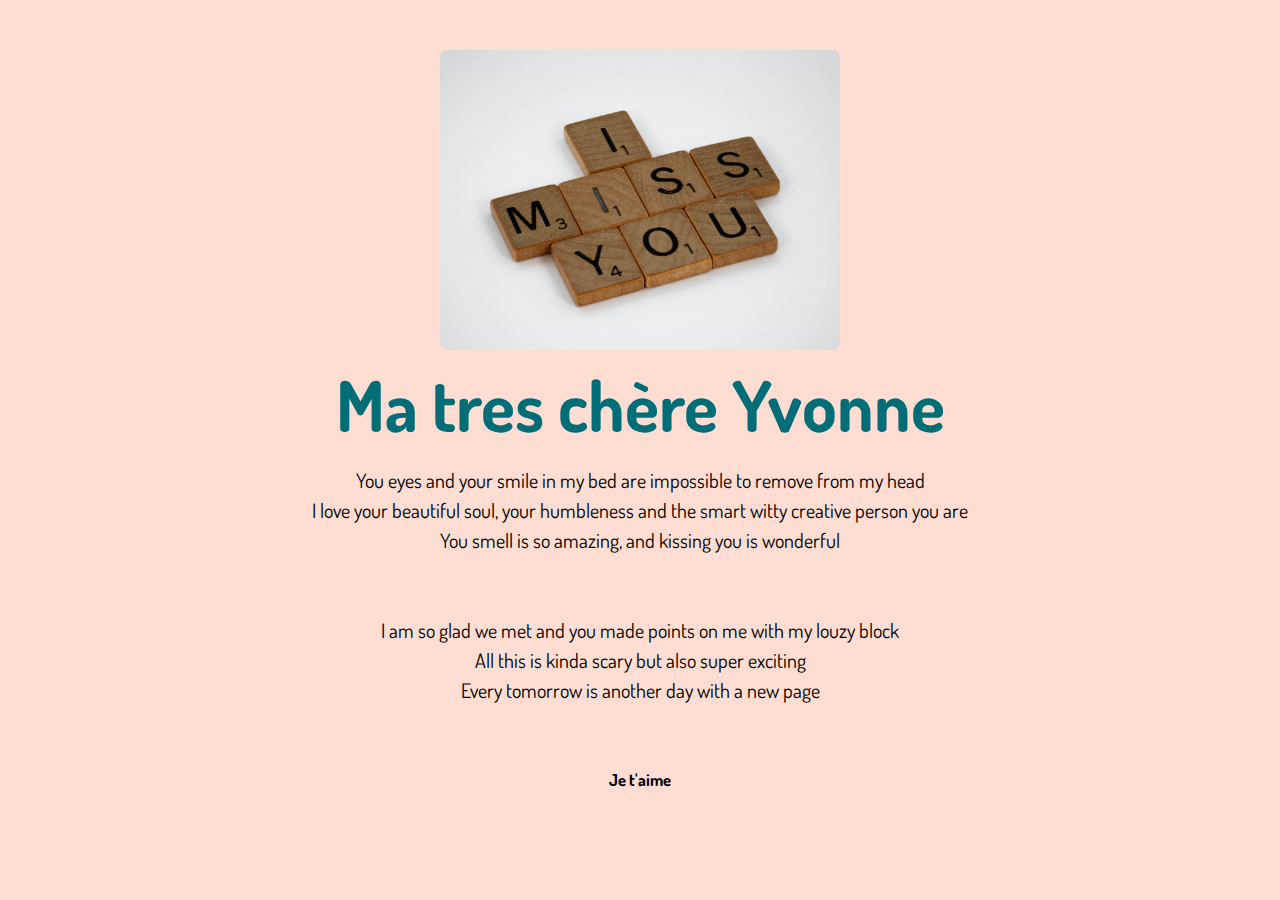
==== index.html @ 45ae79f6 "msg" ====
<!DOCTYPE html>
<html lang="en">
<head>
    <meta charset="UTF-8">
    <meta http-equiv="X-UA-Compatible" content="IE=edge">
    <meta name="viewport" content="width=device-width, initial-scale=1.0">

    <!-- Bootstrap CSS -->
    <link href="https://cdn.jsdelivr.net/npm/bootstrap@5.1.3/dist/css/bootstrap.min.css" rel="stylesheet" integrity="sha384-1BmE4kWBq78iYhFldvKuhfTAU6auU8tT94WrHftjDbrCEXSU1oBoqyl2QvZ6jIW3" crossorigin="anonymous">
    
    <!-- Font Awesome -->
    <link rel="stylesheet" href="https://use.fontawesome.com/releases/v5.15.4/css/all.css" integrity="sha384-DyZ88mC6Up2uqS4h/KRgHuoeGwBcD4Ng9SiP4dIRy0EXTlnuz47vAwmeGwVChigm" crossorigin="anonymous">

    <!-- CSS stylesheet -->
    <link rel="stylesheet" href="static/css/style.css">

    <!-- Favicon  Link -->

    <title>Mindscape | Home</title>
</head>
<body>

    <!-- Section navbar -->

    <section class="home-hero-outer">

        <img src="../static/image/brett-jordan-BT8XqCWZNm8-unsplash.jpg" alt="" class="home-hero-image">
    </section>

    <div class="container welcome-box">
        <div class="row">
            <div class="col sm12">
                <h2 id="welcome">Ma tres chère Yvonne</h2>
                <p class="intro-message">
                    You eyes and your smile in my bed are impossible to remove from my head<br>
                    I love your beautiful soul, your humbleness and the smart witty creative person you are<br>
                    You smell is so amazing, and kissing you is wonderful
                </p>
                <p class="intro-message">
                    I am so glad we met and you made points on me with my louzy block <br>
                    All this is kinda scary but also super exciting <br>
                    Every tomorrow is another day with a new page
                </p>
                <h5>Je t'aime</h5>
            </div>
        </div>
    </div>

<!-- Section footer -->
    <footer>
    </footer>

    <!-- For separate Popper Option 2 is required, then option 1 should be changed to comment -->

    <!-- Option 1: Bootstrap Bundle with Popper -->
    <script src="https://cdn.jsdelivr.net/npm/bootstrap@5.1.3/dist/js/bootstrap.bundle.min.js" integrity="sha384-ka7Sk0Gln4gmtz2MlQnikT1wXgYsOg+OMhuP+IlRH9sENBO0LRn5q+8nbTov4+1p" crossorigin="anonymous"></script>

    <!-- Option 2: Separate Popper and Bootstrap JS -->
    <!--
    <script src="https://cdn.jsdelivr.net/npm/@popperjs/core@2.10.2/dist/umd/popper.min.js" integrity="sha384-7+zCNj/IqJ95wo16oMtfsKbZ9ccEh31eOz1HGyDuCQ6wgnyJNSYdrPa03rtR1zdB" crossorigin="anonymous"></script>
    <script src="https://cdn.jsdelivr.net/npm/bootstrap@5.1.3/dist/js/bootstrap.min.js" integrity="sha384-QJHtvGhmr9XOIpI6YVutG+2QOK9T+ZnN4kzFN1RtK3zEFEIsxhlmWl5/YESvpZ13" crossorigin="anonymous"></script>
    -->
    <script src="/static/js/nav-bar.js"></script>
</body>
</html>
---- static/css/style.css ----
@import url('https://fonts.googleapis.com/css2?family=Dosis:wght@200&family=Indie+Flower&display=swap');

:root {

    --bodyBackground: #FFDDD2;
    --footerHeaderBackground: #fff;

    --positiveSlogan: #ba8cd8;
    --positiveSloganBackground: rgba(100, 100, 100, 0.4);

    --socialMediaIcons: #8E7DBE;
    --socialMediaHover: #F2D0A9;

    --bs-body-line-height: 20px;

}


.nav-item {

    font-family: 'Indie Flower', cursive;
}

body {
    background-color: var(--bodyBackground);
    font-family: 'Dosis', sans-serif;
    font-size: 20px;
    line-height: 30px;
}

h2 {
    font-size: 50px;
    margin: 50px;
    margin-top: 80px;
}

h2,
h4,
h5,
p {
    text-align: center;
}


/* about page */

.content-container {
    text-align: center;
    padding: 25px;
    border-radius: 20px;
    margin-top: 20px;
    margin-bottom: 80px;
}

.resource-links {
    text-align: left;
}

.resource-links li {
    list-style: circle;
}

.resource-link-title {
    text-decoration: none;
    color: #8E7DBE;
}

.resource-link-title:hover {
    color: #006D77;
}

.about-container-box {
    background-color: #fff;
    height: 100%;
    margin-bottom: 20px;
    padding: 20px;
    border: 1px solid #8E7DBE;
    border-radius: 20px;
}

.about-sub-title {
    color: #8E7DBE;
    font-size: 30px;
    font-weight: bolder;
    padding-bottom: 20px;
}

/* my daily lift */
.checklist-container {
    font-family: 'Indie Flower', cursive;
    text-align: center;
    background-color: #C1E2DE;
    border-radius: 20px;
    margin: 30px;
    padding: 20px;
    width: 50%;
}

.card {
    height: 250px;
    margin: 30px 0;
    text-align: center;
    border: 1px solid #006D77;
    border-radius: 20px;
}

.card-title {
    color: #006D77;
}

.form-check-input:checked {
    background-color: #006D77;
    border-color: #006D77;
}

.form-check-input:focus {
    border-color: #83C5BE;
    outline: 0;
    box-shadow: 0 0 0 0.25rem #83c5be;
}

.form-check-input:hover {
    background-color: #C1E2DE;
}

.modal-title {
    margin: 0 auto;
}

.modal-header .btn-close {
    padding: 0;
    margin: 0;
}

.main-container {
    margin-bottom: 80px;
    margin-top: 80px;
    line-height: 30px;
}

#reload {
    margin-top: 30px;
    background-color: #C1E2DE;
    width: 50%;
    height: 50px;
    color: #006D77;
    border: none;
    border-radius: 20px;
}

#reload:hover {
    background-color: #83C5BE;
}

.well-done-msg {
    background-color: #006D77;
    color: #fff;
    border-radius: 20px;
}

@media screen and (min-width: 426px) and (max-width: 576px) {
    .card {
        height: 200px;
    }

}

@media screen and (min-width: 576px) and (max-width: 768px) {
    .card {
        height: 450px;
    }

}

@media screen and (min-width: 768px) and (max-width: 992px) {
    .card {
        height: 400px;
    }

}

/* clear your head page */

#countdown-bar {
    margin: 20px;
    width: 500px;
    height: 50px;
    background-color: #006D77;
}

#time-left {
    float: right;
    background-color: #83C5BE;
    height: 50px;
}

.form-floating {
    margin: 10px;
    padding: 10px;
    width: 60%;
    height: 40%;
    border-radius: 20px;
}

#floatingTextarea2 {
    height: 300px;
    border: none;
    background-color: #fff;
    padding: 20px;
}

#clear-btn {
    width: 30%;
    height: 50px;
    padding: 5px;
    background-color: #8E7DBE;
    border: none;
    border-radius: 20px;
    text-align: center;
    font-size: 25px;
    color: #fff;
}

#clear-btn:hover {
    background-color: #59516d;
}

.timer-container {
    padding: 10px;
    margin-top: 30px;
    width: 60%;
    height: 40%;
    border: 2px solid #006D77;
    border-radius: 10px;
}

.timer-title-heading {
    margin: 20px;
    color: #006D77;
}

.timer-audio-btn {
    background-color: #C1E2DE;
    color: #006D77;
    border: 1px solid #006D77;
    border-radius: 20px;
    text-align: center;
    margin-right: 10px;
    margin-bottom: 20px;
    height: 40px;
    width: 100px;
    padding: 5px;
}

.timer-audio-btn:hover {
    background-color: #006D77;
    color: #C1E2DE;
}

.audio-field {
    margin-top: 20px;
    margin-bottom: 80px;
}

.fa-comment {
    padding-left: 10px;
}

.fa-clock {
    padding-left: 30px;
    padding-right: 30px;
}

@media screen and (max-width: 768px) {
    .form-floating {
        width: 90%;
    }

    #floatingTextarea2 {
        height: 250px;
    }

    .timer-container {
        width: 90%;
    }

    .fa-clock {
        padding-left: 10px;
        padding-right: 10px;
    }
}


/* Home Page (Rob) */

nav {
    background-color: #83C5BE;
    display: flex;
    justify-content: space-between;
    flex-wrap: wrap;
    clear: both;
    position: fixed;
    top: 0;
    width: 100%;
    z-index: 1000;
}

.site-name {
    padding: 0 10px;
}


nav>ul {
    margin: 0;
    padding: 0;
    margin-top: 5px;
}

.menu {
    display: flex;
    justify-content: space-evenly;
    font-size: 90%;
    list-style-type: none;
}

.menu li {
    margin: 10px 15px;
}

.menu a {
    text-decoration: none;
    color: inherit;
}

.menu a:hover {
    color: #006D77;
}

.home-hero-outer {
    margin-top: 50px;
    clear: both;
    position: static;
}

.home-hero-image {
    display: block;
    border-radius: 8px;
    margin-left: auto;
    margin-right: auto;


}

.dropdown-menu-nav {
    display: none;
}

@media screen and (min-width: 1024px) {
    .home-hero-image {
        height: 300px;
    }
}

@media screen and (min-width: 1440px) {
    .home-hero-image {
        height: 400px;
    }
}

@media screen and (min-width: 2560px) {
    .home-hero-image {
        height: 600px;
    }
}

#welcome {
    margin: 30px 30px 0;
    font-size: 70px;
    padding: 10px;
    color: #006D77;
}

@media screen and (max-width: 321px) {
    #welcome {
        font-size: 50px;
    }
}

.intro-message {
    margin-top: 35px;
    margin-bottom: 60px;
}


/* login */
#login {
    padding-top: 80px;
    width: 90%;
}

.login-container-box {
    background-color: #fff;
    border: 1px solid #006D77;
    border-radius: 20px;
}

.form-group {
    padding: 10px;
}

.login-btn {
    background-color: #006D77;
    color: #fff;
    width: 100%;
    height: 50px;
}

.login-btn:hover {
    background-color: #83C5BE;
    color: #006D77;
}

@media screen and (max-width:750px) {
    #login {
        padding-top: 80px;
        width: 95%;
    }
}

/* Footer */
/* footer {
    background-color: var(--footerHeaderBackground);
    height: 70px;
    margin-top: 70px;
    padding-top: 10px;
    clear: both;
    bottom: 0;
    right: 0;
    width: 100%;
} */

.social-media {
    display: flex;
    justify-content: space-around;
    align-items: center;
    padding: 0;
    margin-bottom: 10px;
}

.social-media li {
    list-style-type: none;
}

.social-media i {
    font-size: 160%;
    color: var(--socialMediaIcons);
}

.social-media i:hover {
    color: var(--socialMediaHover);
}


@media screen and (max-width:750px) {
    .menu {
        display: none;
    }

    .site-name {
        margin: 10px 0;
    }

    .dropdown-menu-nav {
        display: flex;
        align-items: center;
        margin: 0px;
        padding: 20px;
    }

    .dropdown-menu-nav:hover {
        background-color: var(--positiveSloganBackground);
    }

    .positive-slogan {
        font-size: 1rem;
    }

    .social-media {
        font-size: 15px;
    }
}
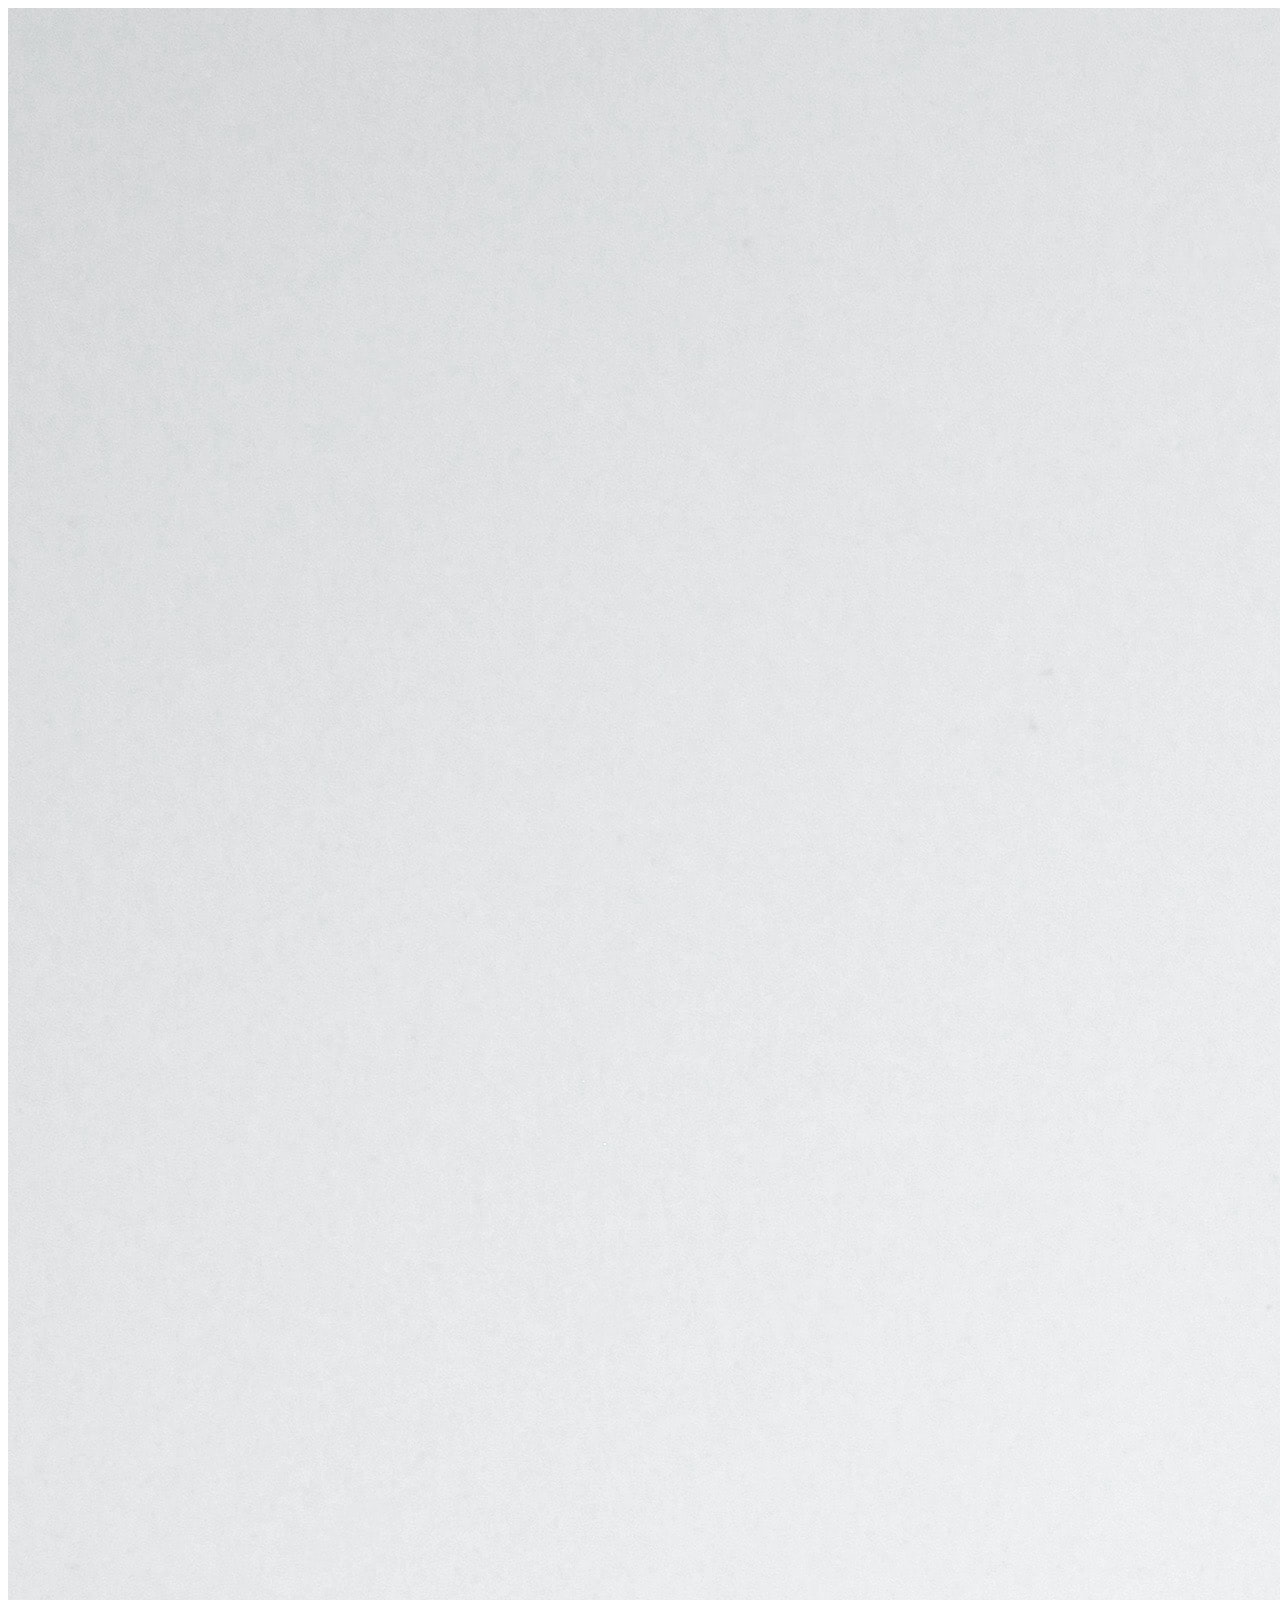
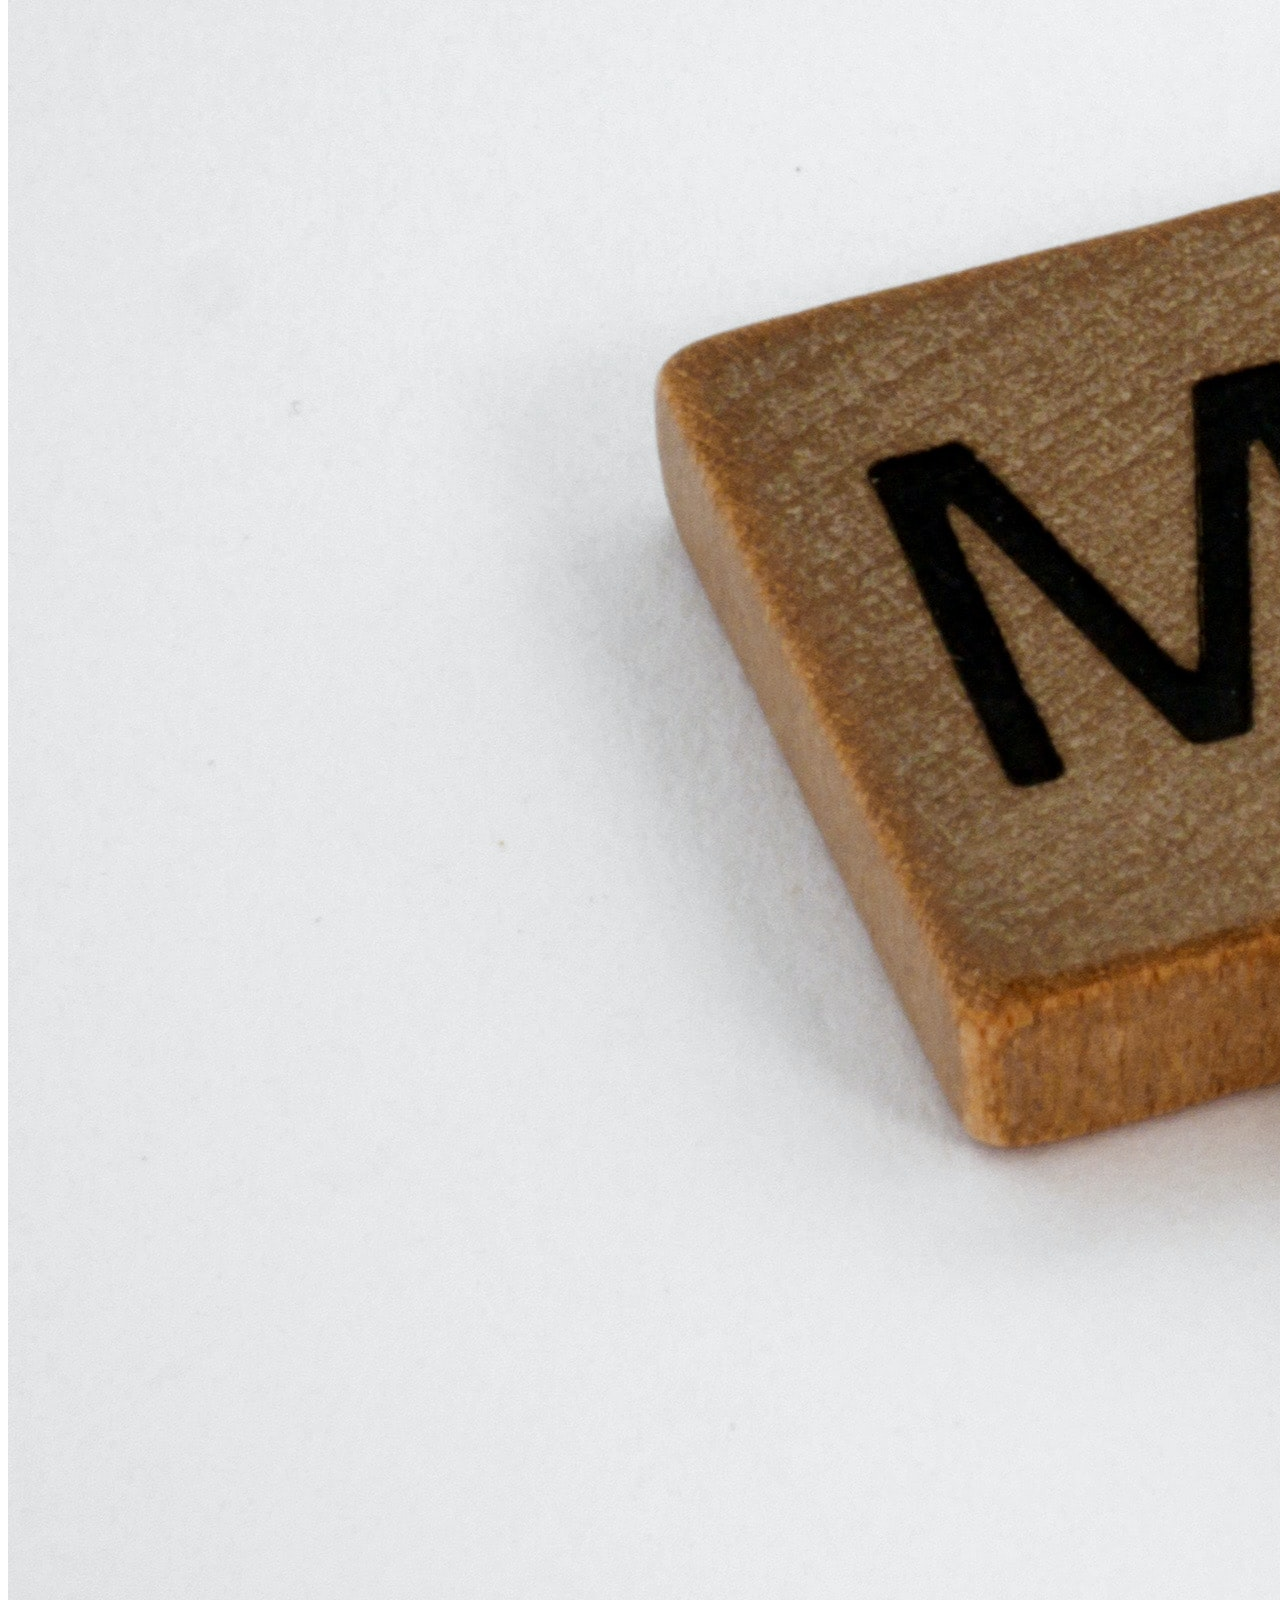
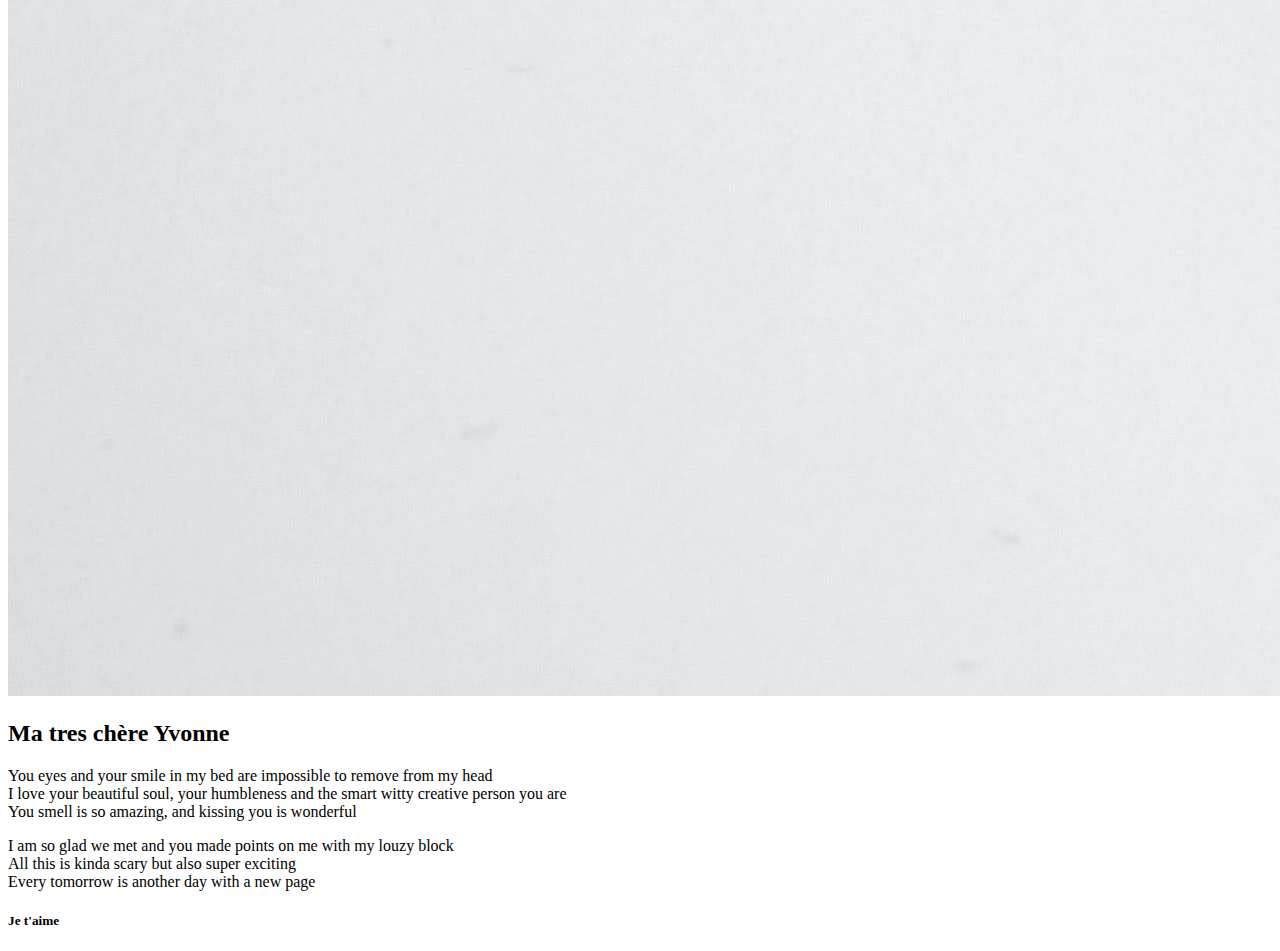
==== commit 2e0e58df: "msg" ====
--- a/index.html
+++ b/index.html
@@ -12,11 +12,11 @@
     <link rel="stylesheet" href="https://use.fontawesome.com/releases/v5.15.4/css/all.css" integrity="sha384-DyZ88mC6Up2uqS4h/KRgHuoeGwBcD4Ng9SiP4dIRy0EXTlnuz47vAwmeGwVChigm" crossorigin="anonymous">
 
     <!-- CSS stylesheet -->
-    <link rel="stylesheet" href="static/css/style.css">
+    <link rel="stylesheet" href="../Yv/static/css/style.css">
 
     <!-- Favicon  Link -->
 
-    <title>Mindscape | Home</title>
+    <title>Yv</title>
 </head>
 <body>
 
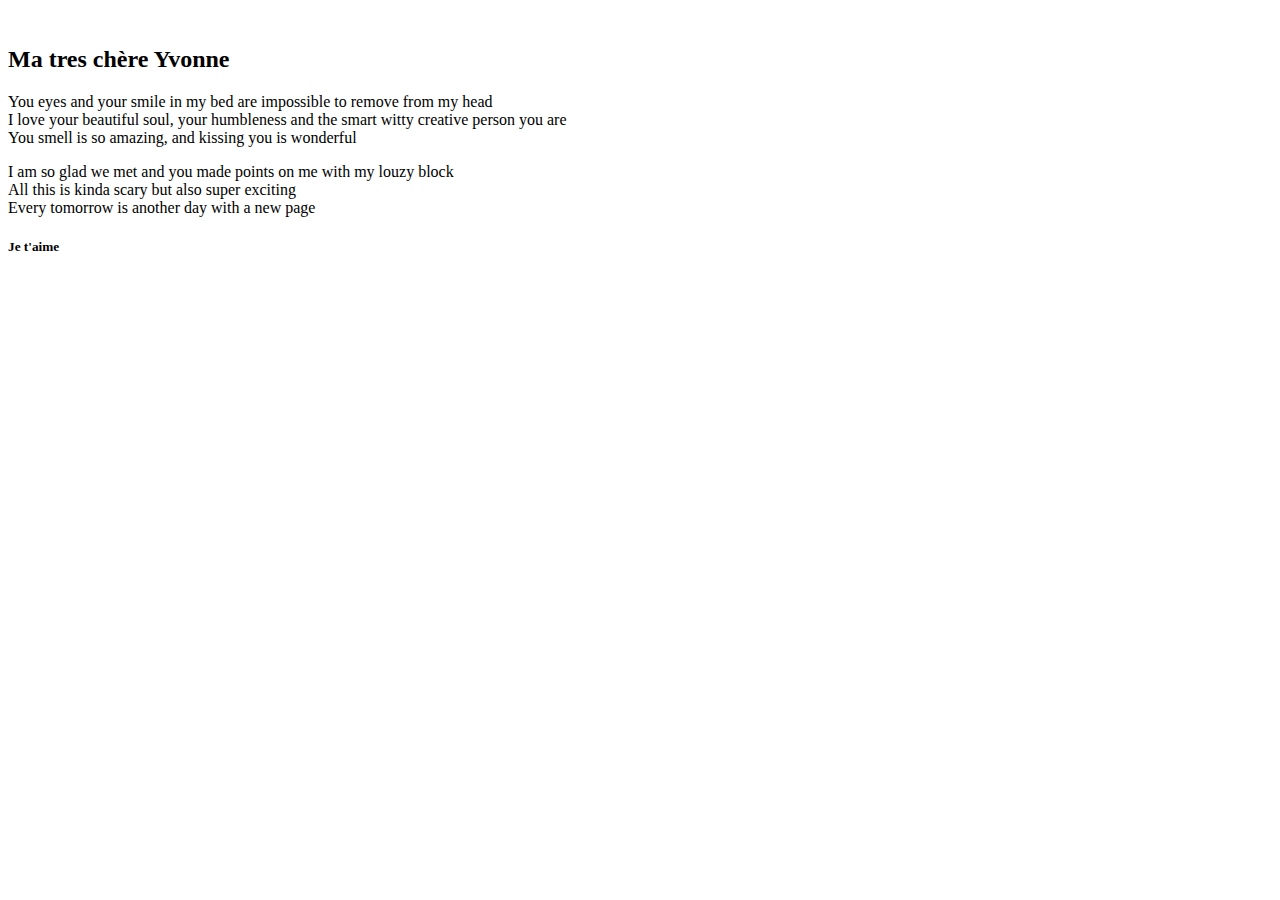
==== commit 2acee2a0: "msg" ====
--- a/index.html
+++ b/index.html
@@ -24,7 +24,7 @@
 
     <section class="home-hero-outer">
 
-        <img src="../static/image/brett-jordan-BT8XqCWZNm8-unsplash.jpg" alt="" class="home-hero-image">
+        <img src="../Yv/static/image/brett-jordan-BT8XqCWZNm8-unsplash.jpg" alt="" class="home-hero-image">
     </section>
 
     <div class="container welcome-box">
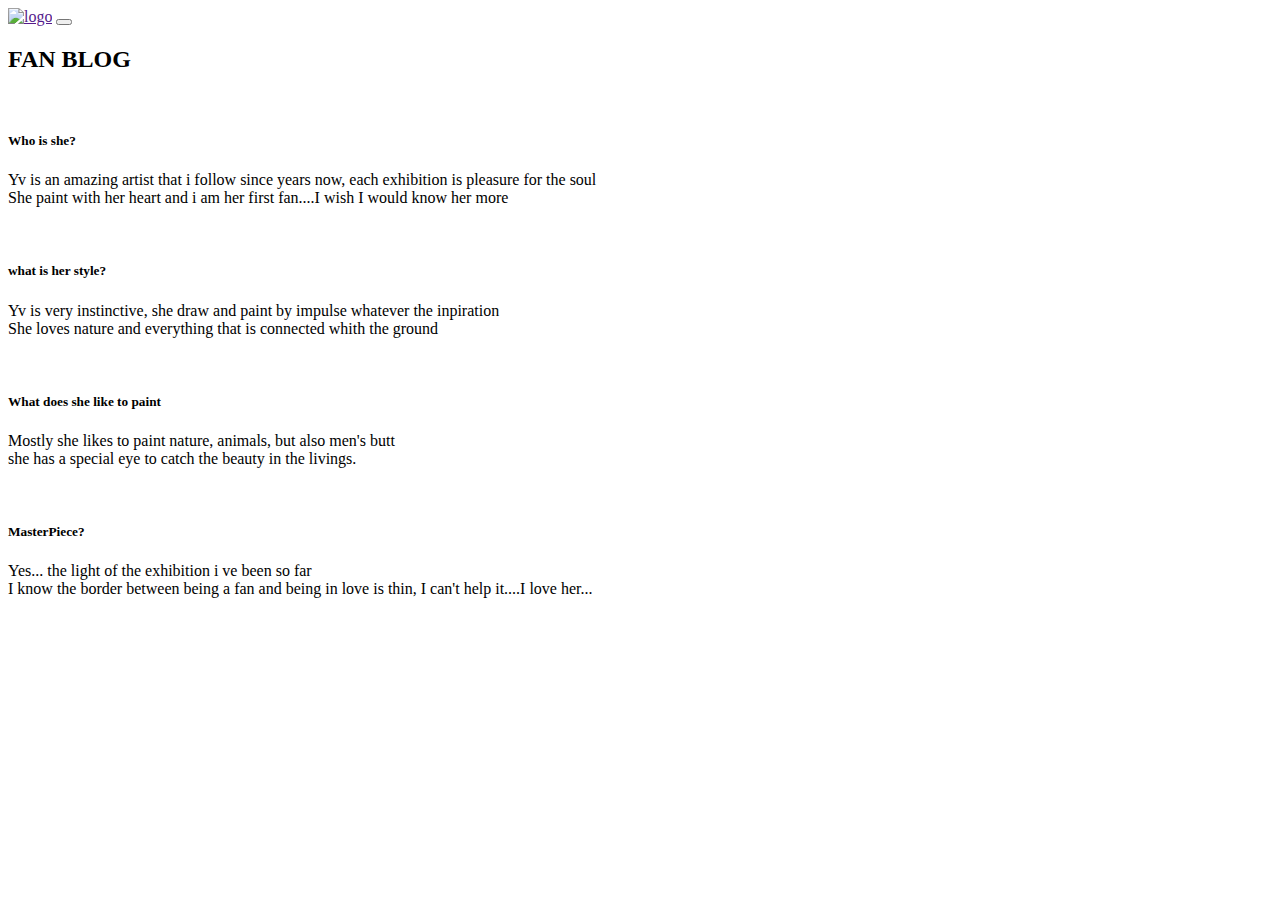
==== commit 3ef86a9f: "msg" ====
--- a/index.html
+++ b/index.html
@@ -21,31 +21,94 @@
 <body>
 
     <!-- Section navbar -->
+    <nav>
+        <div class="container">
+            <a class="navbar-brand" id="logo" href=""><img src="../Yv/static/image/LogoMakr-9blxkG.png" style="width: 120px;"
+                    alt="logo"></a>
 
+
+
+
+            <button class="navbar-toggler" type="button" data-bs-toggle="collapse" data-bs-target="#navbarNavAltMarkup"
+                aria-controls="navbarNavAltMarkup" aria-expanded="false" aria-label="Toggle navigation">
+                <span class="navbar-toggler-icon"></span>
+            </button>
+
+            <!-- <div class="collapse navbar-collapse justify-content-end" id="navbarNavAltMarkup">
+                <div class="navbar-nav">
+                  <a class="nav-item nav-link" href="#">Wed</a>
+                  <a class="nav-item nav-link" href="#">Thu</a>
+                  <a class="nav-item nav-link" href="#">Fri</a>
+                  <a class="nav-item nav-link" href="#">Sat</a>
+                  <a class="nav-item nav-link" href="#">Sun</a>
+                  <a class="nav-item nav-link" href="#">Mon</a>
+                </div> -->
+        </div>
+        </div>
+    </nav>
     <section class="home-hero-outer">
-
-        <img src="../Yv/static/image/brett-jordan-BT8XqCWZNm8-unsplash.jpg" alt="" class="home-hero-image">
+        <h2 id="welcome">FAN BLOG</h2>       
+        <img src="../Yv/static/image/Yv_drawing_herself.jfif" alt="" class="home-hero-image">
     </section>
 
     <div class="container welcome-box">
         <div class="row">
             <div class="col sm12">
-                <h2 id="welcome">Ma tres chère Yvonne</h2>
+                <h5>Who is she?</h5>
                 <p class="intro-message">
-                    You eyes and your smile in my bed are impossible to remove from my head<br>
-                    I love your beautiful soul, your humbleness and the smart witty creative person you are<br>
-                    You smell is so amazing, and kissing you is wonderful
+                    Yv is an amazing artist that i follow since years now, each exhibition is pleasure for the soul<br>
+                    She paint with her heart and i am her first fan....I wish I would know her more
                 </p>
+            </div>
+        </div>
+    </div>
+    <section class="home-hero-outer">
+        <img src="../Yv/static/image/IMG_20220721_194455.jpg" alt="" class="home-hero-image">
+    </section>
+
+    <div class="container welcome-box">
+        <div class="row">
+            <div class="col sm12">
+                <h5>what is her style?</h5>
                 <p class="intro-message">
-                    I am so glad we met and you made points on me with my louzy block <br>
-                    All this is kinda scary but also super exciting <br>
-                    Every tomorrow is another day with a new page
+                    Yv is very instinctive, she draw and paint by impulse whatever the inpiration<br>
+                    She loves nature and everything that is connected whith the ground
                 </p>
-                <h5>Je t'aime</h5>
             </div>
         </div>
     </div>
 
+    <section class="home-hero-outer">
+        <img src="../Yv/static/image/Yv_wedding_drawing.jpg" alt="" class="home-hero-image">
+    </section>
+
+    <div class="container welcome-box">
+        <div class="row">
+            <div class="col sm12">
+                <h5>What does she like to paint</h5>
+                <p class="intro-message">
+                    Mostly she likes to paint nature, animals, but also men's butt<br>
+                    she has a special eye to catch the beauty in the livings.
+                </p>
+            </div>
+        </div>
+    </div>
+    <section class="home-hero-outer">
+        <img src="../Yv/static/image/dog.jfif" alt="" class="home-hero-image">
+    </section>
+
+    <div class="container welcome-box">
+        <div class="row">
+            <div class="col sm12">
+                <h5>MasterPiece?</h5>
+                <p class="intro-message">
+                    Yes... the light of the exhibition i ve been so far<br>
+                    I know the border between being a fan and being in love is thin, I can't help it....I love her...
+                </p>
+            </div>
+        </div>
+    </div>
+    
 <!-- Section footer -->
     <footer>
     </footer>
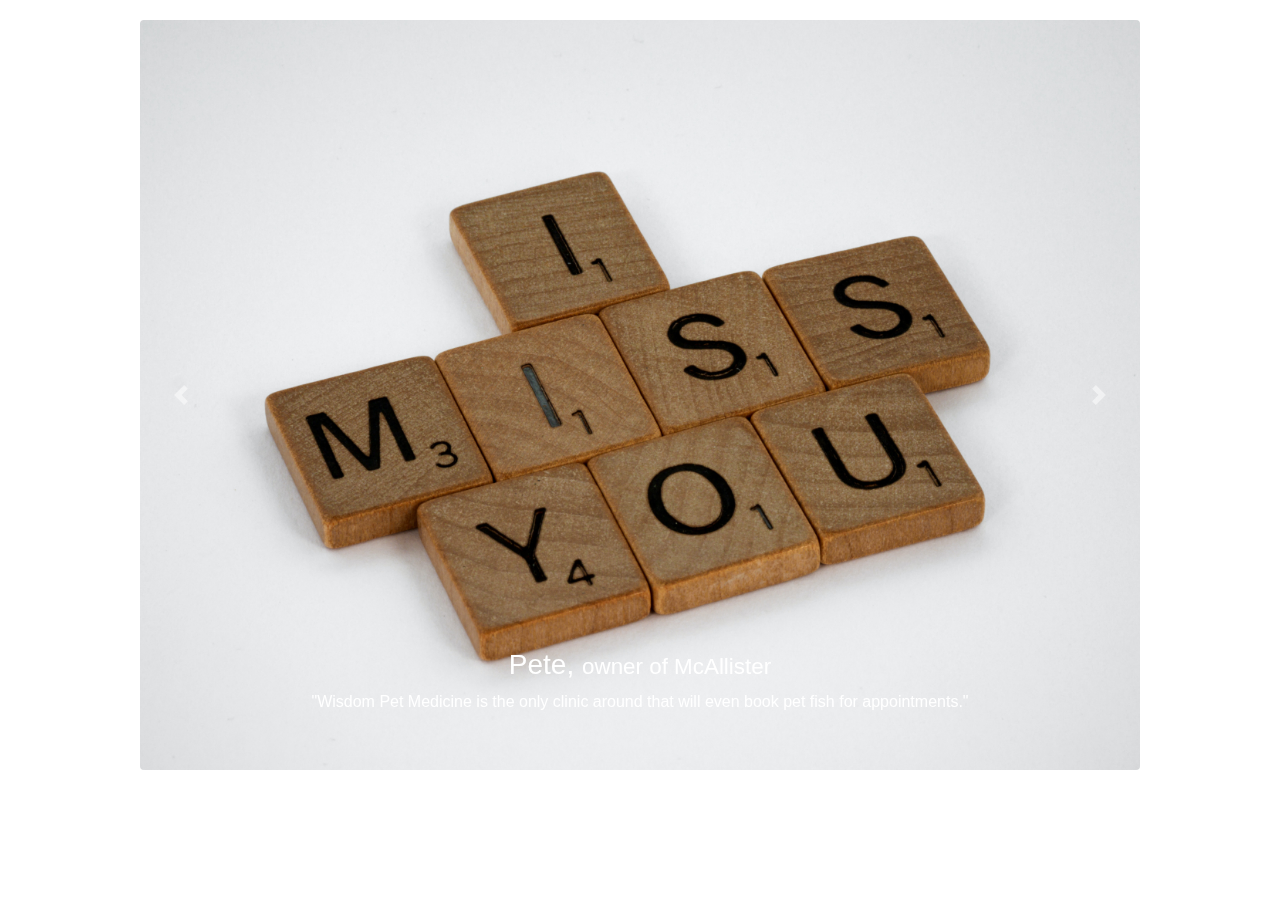
==== commit 279c34de: "carousel" ====
--- a/index.html
+++ b/index.html
@@ -1,128 +1,71 @@
 <!DOCTYPE html>
 <html lang="en">
 <head>
-    <meta charset="UTF-8">
-    <meta http-equiv="X-UA-Compatible" content="IE=edge">
-    <meta name="viewport" content="width=device-width, initial-scale=1.0">
-
-    <!-- Bootstrap CSS -->
-    <link href="https://cdn.jsdelivr.net/npm/bootstrap@5.1.3/dist/css/bootstrap.min.css" rel="stylesheet" integrity="sha384-1BmE4kWBq78iYhFldvKuhfTAU6auU8tT94WrHftjDbrCEXSU1oBoqyl2QvZ6jIW3" crossorigin="anonymous">
-    
-    <!-- Font Awesome -->
-    <link rel="stylesheet" href="https://use.fontawesome.com/releases/v5.15.4/css/all.css" integrity="sha384-DyZ88mC6Up2uqS4h/KRgHuoeGwBcD4Ng9SiP4dIRy0EXTlnuz47vAwmeGwVChigm" crossorigin="anonymous">
-
-    <!-- CSS stylesheet -->
-    <link rel="stylesheet" href="../Yv/static/css/style.css">
-
-    <!-- Favicon  Link -->
-
-    <title>Yv</title>
+  <meta charset="UTF-8">
+  <meta http-equiv="X-UA-Compatible" content="IE=edge">
+  <meta name="viewport" content="width=device-width, initial-scale=1, shrink-to-fit=no">
+  <meta http-equiv="x-ua-compatible" content="ie=edge">
+  <link rel="stylesheet" href="/static/css/bootstrap.min.css">
+  <title>Bootstrap</title>
+  <link rel="stylesheet" href="/static/css/stylefri.css">
 </head>
 <body>
 
-    <!-- Section navbar -->
-    <nav>
-        <div class="container">
-            <a class="navbar-brand" id="logo" href=""><img src="../Yv/static/image/LogoMakr-9blxkG.png" style="width: 120px;"
-                    alt="logo"></a>
+<div class="container">
+  <div class="row">
+    <section class="col-12">
+
+<div class="content container">
+  <div class="row">
+    <section class="col-sm-12">
+
+<div class="carousel slide" id="featured" data-ride="carousel">
+    <div class="carousel-inner text-center">
+        <div class="carousel-item active text-center">
+            <img class="img-fluid rounded" src="/static/image/brett-jordan-BT8XqCWZNm8-unsplash.jpg" alt="Lifestyle Photo">
+            <div class="carousel-caption">
+                <h3>Pete, <small>owner of McAllister</small></h3>
+                <p>"Wisdom Pet Medicine is the only clinic around that will even book pet fish for appointments."</p>
+            </div>
+        </div>
+        <div class="carousel-item text-center">
+            <img class="img-fluid rounded" src="/static/image/Yv_wedding_drawing.jpg" alt="Lifestyle Photo">
+            <div class="carousel-caption">
+                <h3>Pete, <small>owner of McAllister</small></h3>
+                <p>"Wisdom Pet Medicine is the only clinic around that will even book pet fish for appointments."</p>
+            </div>
+        </div>
+        <div class="carousel-item text-center">
+            <img class="img-fluid rounded" src="/static/image/dog.jfif" alt="Lifestyle Photo">
+            <div class="carousel-caption">
+                <h3>Pete, <small>owner of McAllister</small></h3>
+                <p>"Wisdom Pet Medicine is the only clinic around that will even book pet fish for appointments."</p>
+            </div>
+        </div>
+        <a class="carousel-control-prev" href="#featured" role="button" data-slide="prev">
+            <span class="carousel-control-prev-icon" aria-hidden="true">
+                <span class="sr-only">Previous</span>
+            </span>
+        </a>
+        <a class="carousel-control-next" href="#featured" role="button" data-slide="next">
+            <span class="carousel-control-next-icon" aria-hidden="true">
+                <span class="sr-only">Next</span>
+            </span>
+        </a>
+    </div>
+</div>
 
 
+    </section>
+  </div><!-- row -->
+</div><!-- content container -->
 
+    </section>
+  </div><!-- row -->
+</div><!-- content container -->
 
-            <button class="navbar-toggler" type="button" data-bs-toggle="collapse" data-bs-target="#navbarNavAltMarkup"
-                aria-controls="navbarNavAltMarkup" aria-expanded="false" aria-label="Toggle navigation">
-                <span class="navbar-toggler-icon"></span>
-            </button>
-
-            <!-- <div class="collapse navbar-collapse justify-content-end" id="navbarNavAltMarkup">
-                <div class="navbar-nav">
-                  <a class="nav-item nav-link" href="#">Wed</a>
-                  <a class="nav-item nav-link" href="#">Thu</a>
-                  <a class="nav-item nav-link" href="#">Fri</a>
-                  <a class="nav-item nav-link" href="#">Sat</a>
-                  <a class="nav-item nav-link" href="#">Sun</a>
-                  <a class="nav-item nav-link" href="#">Mon</a>
-                </div> -->
-        </div>
-        </div>
-    </nav>
-    <section class="home-hero-outer">
-        <h2 id="welcome">FAN BLOG</h2>       
-        <img src="../Yv/static/image/Yv_drawing_herself.jfif" alt="" class="home-hero-image">
-    </section>
-
-    <div class="container welcome-box">
-        <div class="row">
-            <div class="col sm12">
-                <h5>Who is she?</h5>
-                <p class="intro-message">
-                    Yv is an amazing artist that i follow since years now, each exhibition is pleasure for the soul<br>
-                    She paint with her heart and i am her first fan....I wish I would know her more
-                </p>
-            </div>
-        </div>
-    </div>
-    <section class="home-hero-outer">
-        <img src="../Yv/static/image/IMG_20220721_194455.jpg" alt="" class="home-hero-image">
-    </section>
-
-    <div class="container welcome-box">
-        <div class="row">
-            <div class="col sm12">
-                <h5>what is her style?</h5>
-                <p class="intro-message">
-                    Yv is very instinctive, she draw and paint by impulse whatever the inpiration<br>
-                    She loves nature and everything that is connected whith the ground
-                </p>
-            </div>
-        </div>
-    </div>
-
-    <section class="home-hero-outer">
-        <img src="../Yv/static/image/Yv_wedding_drawing.jpg" alt="" class="home-hero-image">
-    </section>
-
-    <div class="container welcome-box">
-        <div class="row">
-            <div class="col sm12">
-                <h5>What does she like to paint</h5>
-                <p class="intro-message">
-                    Mostly she likes to paint nature, animals, but also men's butt<br>
-                    she has a special eye to catch the beauty in the livings.
-                </p>
-            </div>
-        </div>
-    </div>
-    <section class="home-hero-outer">
-        <img src="../Yv/static/image/dog.jfif" alt="" class="home-hero-image">
-    </section>
-
-    <div class="container welcome-box">
-        <div class="row">
-            <div class="col sm12">
-                <h5>MasterPiece?</h5>
-                <p class="intro-message">
-                    Yes... the light of the exhibition i ve been so far<br>
-                    I know the border between being a fan and being in love is thin, I can't help it....I love her...
-                </p>
-            </div>
-        </div>
-    </div>
-    
-<!-- Section footer -->
-    <footer>
-    </footer>
-
-    <!-- For separate Popper Option 2 is required, then option 1 should be changed to comment -->
-
-    <!-- Option 1: Bootstrap Bundle with Popper -->
-    <script src="https://cdn.jsdelivr.net/npm/bootstrap@5.1.3/dist/js/bootstrap.bundle.min.js" integrity="sha384-ka7Sk0Gln4gmtz2MlQnikT1wXgYsOg+OMhuP+IlRH9sENBO0LRn5q+8nbTov4+1p" crossorigin="anonymous"></script>
-
-    <!-- Option 2: Separate Popper and Bootstrap JS -->
-    <!--
-    <script src="https://cdn.jsdelivr.net/npm/@popperjs/core@2.10.2/dist/umd/popper.min.js" integrity="sha384-7+zCNj/IqJ95wo16oMtfsKbZ9ccEh31eOz1HGyDuCQ6wgnyJNSYdrPa03rtR1zdB" crossorigin="anonymous"></script>
-    <script src="https://cdn.jsdelivr.net/npm/bootstrap@5.1.3/dist/js/bootstrap.min.js" integrity="sha384-QJHtvGhmr9XOIpI6YVutG+2QOK9T+ZnN4kzFN1RtK3zEFEIsxhlmWl5/YESvpZ13" crossorigin="anonymous"></script>
-    -->
-    <script src="/static/js/nav-bar.js"></script>
+<script src="/static/js/jquery.slim.min.js"></script>
+<script src="/static/js/popper.min.js"></script>
+<script src="/static/js/bootstrap.min.js"></script>
 </body>
-</html>+</html>
--- a/static/css/stylefri.css
+++ b/static/css/stylefri.css
@@ -0,0 +1,12 @@
+img {
+    width: 1000px;
+    height: auto;
+  }
+
+  .carousel-item{
+    width: 1000px;
+    margin: auto;
+    margin-top: 20px;
+    margin-bottom: 20px;
+  }
+
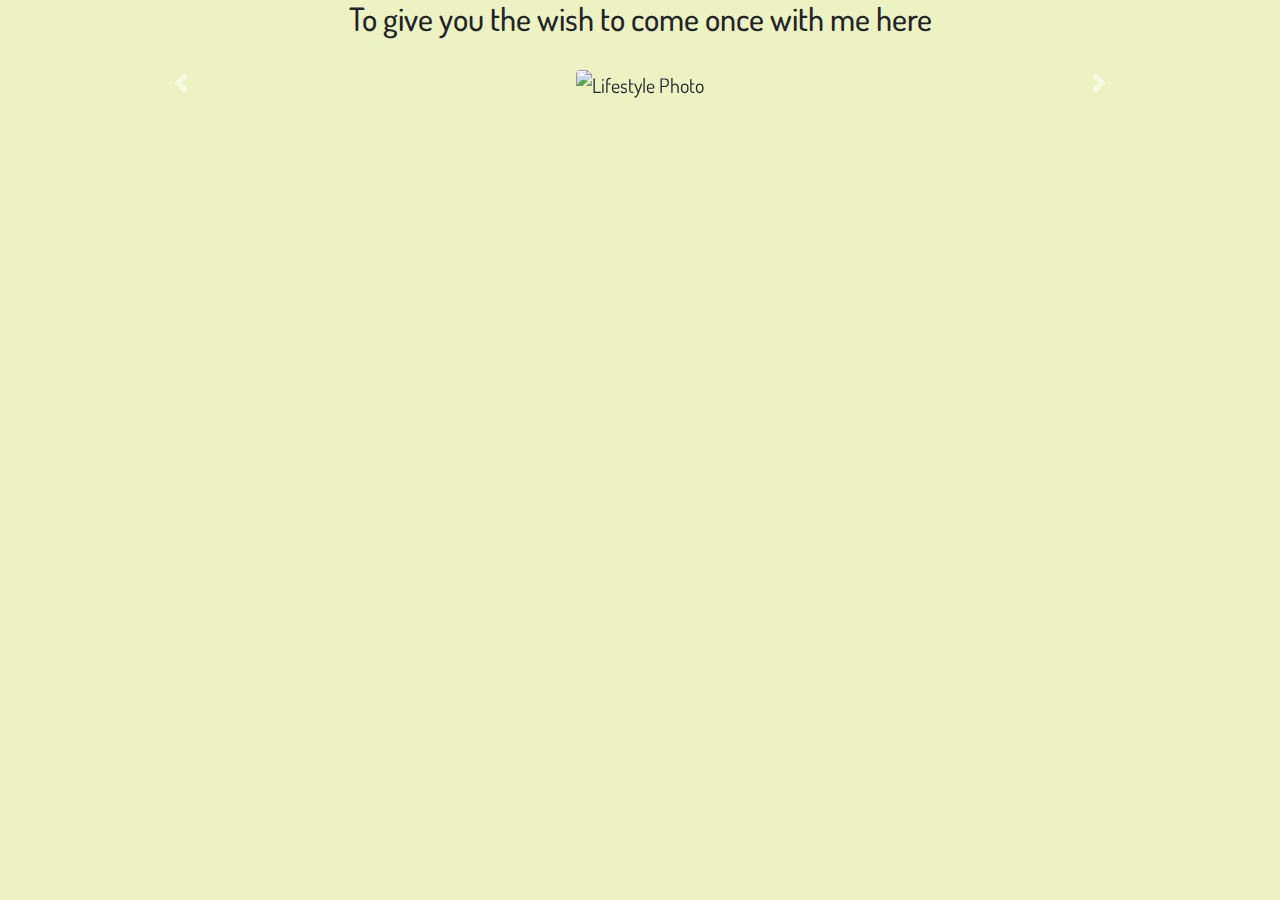
==== commit eeb32b16: "carousel" ====
--- a/index.html
+++ b/index.html
@@ -11,6 +11,11 @@
 </head>
 <body>
 
+<Div>
+    <h2 class="text-center">To give you the wish to come once with me here</h2>
+</Div>
+
+
 <div class="container">
   <div class="row">
     <section class="col-12">
@@ -22,26 +27,48 @@
 <div class="carousel slide" id="featured" data-ride="carousel">
     <div class="carousel-inner text-center">
         <div class="carousel-item active text-center">
-            <img class="img-fluid rounded" src="/static/image/brett-jordan-BT8XqCWZNm8-unsplash.jpg" alt="Lifestyle Photo">
+            <img class="img-fluid rounded" src="/static/image/IMG_20220722_184920.jpg" alt="Lifestyle Photo">
             <div class="carousel-caption">
-                <h3>Pete, <small>owner of McAllister</small></h3>
-                <p>"Wisdom Pet Medicine is the only clinic around that will even book pet fish for appointments."</p>
+                <h3>La piscine <small></small></h3>
+                <p>"Nice place to have fun together"</p>
             </div>
         </div>
         <div class="carousel-item text-center">
-            <img class="img-fluid rounded" src="/static/image/Yv_wedding_drawing.jpg" alt="Lifestyle Photo">
+            <img class="img-fluid rounded" src="/static/image/WhatsApp Image 2022-07-22 at 7.31.55 PM.jpeg" alt="Lifestyle Photo">
             <div class="carousel-caption">
-                <h3>Pete, <small>owner of McAllister</small></h3>
-                <p>"Wisdom Pet Medicine is the only clinic around that will even book pet fish for appointments."</p>
+                <h3>Like that! <small></small></h3>
+                <p></p>
             </div>
         </div>
         <div class="carousel-item text-center">
-            <img class="img-fluid rounded" src="/static/image/dog.jfif" alt="Lifestyle Photo">
+            <img class="img-fluid rounded" src="/static/image/IMG_20220722_191745.jpg" alt="Lifestyle Photo">
             <div class="carousel-caption">
-                <h3>Pete, <small>owner of McAllister</small></h3>
-                <p>"Wisdom Pet Medicine is the only clinic around that will even book pet fish for appointments."</p>
+                <h3>Le jardin <small></small></h3>
+                <p>"Here you have flower and spices"</p>
             </div>
         </div>
+        <div class="carousel-item text-center">
+            <img class="img-fluid rounded" src="/static/image/IMG_20220722_195329.jpg" alt="Lifestyle Photo">
+            <div class="carousel-caption">
+                <h3>Encore Le jardin <small></small></h3>
+                <p>"Tomato, Cucumber, Eggplant, Melon etc...."</p>
+            </div>
+        </div>
+        <div class="carousel-item text-center">
+            <img class="img-fluid rounded" src="/static/image/IMG_20220722_191631.jpg" alt="Lifestyle Photo">
+            <div class="carousel-caption">
+                <h3>La terrasse<small></small></h3>
+                <p>"Breackfast, lunch & dinners, or even boardgame"</p>
+            </div>
+        </div>
+        <div class="carousel-item text-center">
+            <img class="img-fluid rounded" src="/static/image/IMG_20220722_195212.jpg" alt="Lifestyle Photo">
+            <div class="carousel-caption">
+                <h3>Le maison vue du haut <small></small></h3>
+                <p>"I like the view behind the house"</p>
+            </div>
+        </div>
+
         <a class="carousel-control-prev" href="#featured" role="button" data-slide="prev">
             <span class="carousel-control-prev-icon" aria-hidden="true">
                 <span class="sr-only">Previous</span>
--- a/static/css/stylefri.css
+++ b/static/css/stylefri.css
@@ -1,3 +1,5 @@
+@import url('https://fonts.googleapis.com/css2?family=Dosis:wght@200&family=Indie+Flower&display=swap');
+
 img {
     width: 1000px;
     height: auto;
@@ -10,3 +12,9 @@
     margin-bottom: 20px;
   }
 
+  body {
+    background-color: #edf2c2;
+    font-size: 20px;
+    line-height: 30px;
+    font-family: 'Dosis', sans-serif;
+}
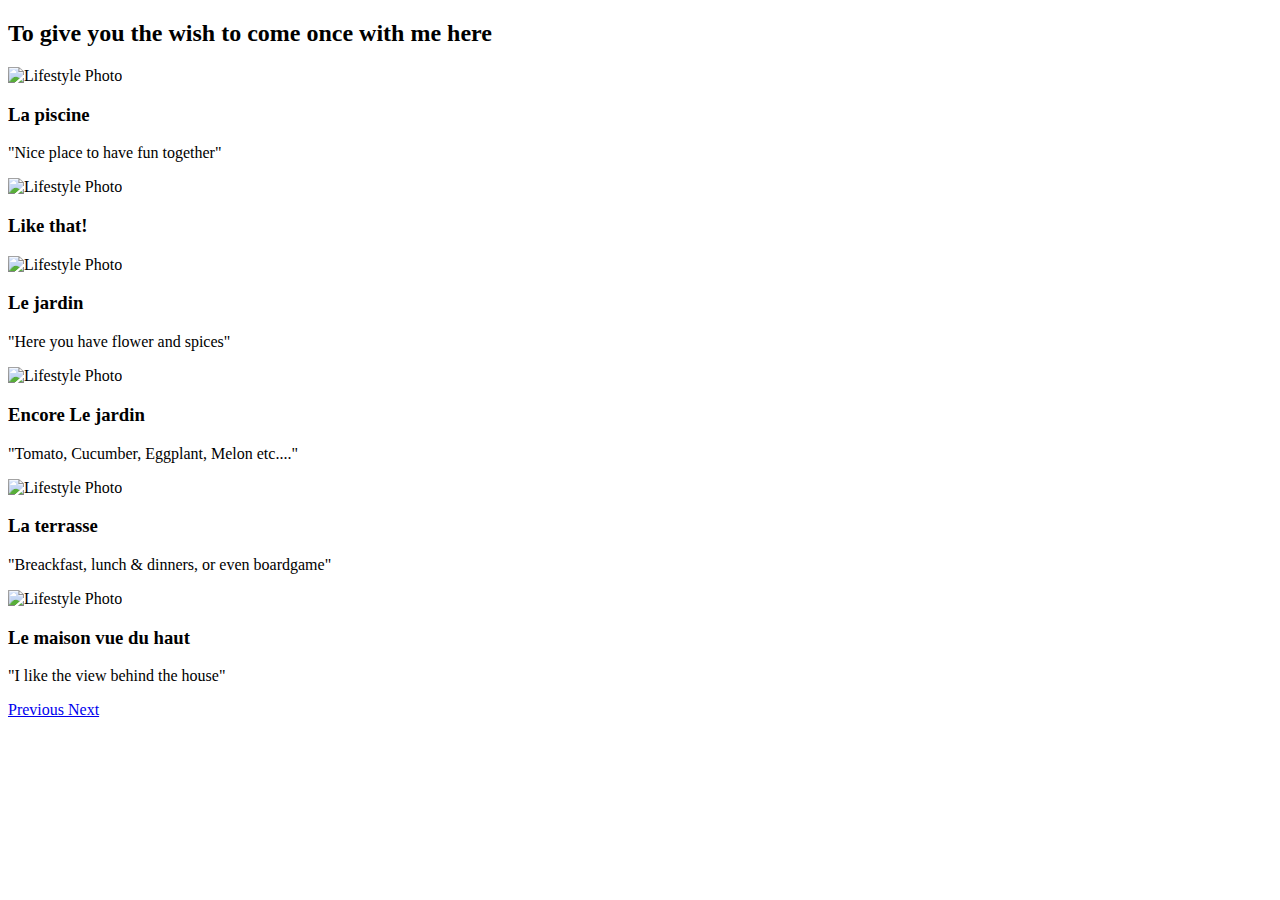
==== commit 77240477: "carousel" ====
--- a/index.html
+++ b/index.html
@@ -5,9 +5,9 @@
   <meta http-equiv="X-UA-Compatible" content="IE=edge">
   <meta name="viewport" content="width=device-width, initial-scale=1, shrink-to-fit=no">
   <meta http-equiv="x-ua-compatible" content="ie=edge">
-  <link rel="stylesheet" href="/static/css/bootstrap.min.css">
+  <link rel="stylesheet" href="../Yv/static/css/bootstrap.min.css">
   <title>Bootstrap</title>
-  <link rel="stylesheet" href="/static/css/stylefri.css">
+  <link rel="stylesheet" href="../Yv/static/css/stylefri.css">
 </head>
 <body>
 
@@ -27,42 +27,42 @@
 <div class="carousel slide" id="featured" data-ride="carousel">
     <div class="carousel-inner text-center">
         <div class="carousel-item active text-center">
-            <img class="img-fluid rounded" src="/static/image/IMG_20220722_184920.jpg" alt="Lifestyle Photo">
+            <img class="img-fluid rounded" src="../Yv/static/image/IMG_20220722_184920.jpg" alt="Lifestyle Photo">
             <div class="carousel-caption">
                 <h3>La piscine <small></small></h3>
                 <p>"Nice place to have fun together"</p>
             </div>
         </div>
         <div class="carousel-item text-center">
-            <img class="img-fluid rounded" src="/static/image/WhatsApp Image 2022-07-22 at 7.31.55 PM.jpeg" alt="Lifestyle Photo">
+            <img class="img-fluid rounded" src="../Yv/static/image/WhatsApp Image 2022-07-22 at 7.31.55 PM.jpeg" alt="Lifestyle Photo">
             <div class="carousel-caption">
                 <h3>Like that! <small></small></h3>
                 <p></p>
             </div>
         </div>
         <div class="carousel-item text-center">
-            <img class="img-fluid rounded" src="/static/image/IMG_20220722_191745.jpg" alt="Lifestyle Photo">
+            <img class="img-fluid rounded" src="../Yv/static/image/IMG_20220722_191745.jpg" alt="Lifestyle Photo">
             <div class="carousel-caption">
                 <h3>Le jardin <small></small></h3>
                 <p>"Here you have flower and spices"</p>
             </div>
         </div>
         <div class="carousel-item text-center">
-            <img class="img-fluid rounded" src="/static/image/IMG_20220722_195329.jpg" alt="Lifestyle Photo">
+            <img class="img-fluid rounded" src="../Yv/static/image/IMG_20220722_195329.jpg" alt="Lifestyle Photo">
             <div class="carousel-caption">
                 <h3>Encore Le jardin <small></small></h3>
                 <p>"Tomato, Cucumber, Eggplant, Melon etc...."</p>
             </div>
         </div>
         <div class="carousel-item text-center">
-            <img class="img-fluid rounded" src="/static/image/IMG_20220722_191631.jpg" alt="Lifestyle Photo">
+            <img class="img-fluid rounded" src="../Yv/static/image/IMG_20220722_191631.jpg" alt="Lifestyle Photo">
             <div class="carousel-caption">
                 <h3>La terrasse<small></small></h3>
                 <p>"Breackfast, lunch & dinners, or even boardgame"</p>
             </div>
         </div>
         <div class="carousel-item text-center">
-            <img class="img-fluid rounded" src="/static/image/IMG_20220722_195212.jpg" alt="Lifestyle Photo">
+            <img class="img-fluid rounded" src="../Yv/static/image/IMG_20220722_195212.jpg" alt="Lifestyle Photo">
             <div class="carousel-caption">
                 <h3>Le maison vue du haut <small></small></h3>
                 <p>"I like the view behind the house"</p>
@@ -91,8 +91,8 @@
   </div><!-- row -->
 </div><!-- content container -->
 
-<script src="/static/js/jquery.slim.min.js"></script>
-<script src="/static/js/popper.min.js"></script>
-<script src="/static/js/bootstrap.min.js"></script>
+<script src="../Yv/static/js/jquery.slim.min.js"></script>
+<script src="../Yv/static/js/popper.min.js"></script>
+<script src="../Yv/static/js/bootstrap.min.js"></script>
 </body>
 </html>
